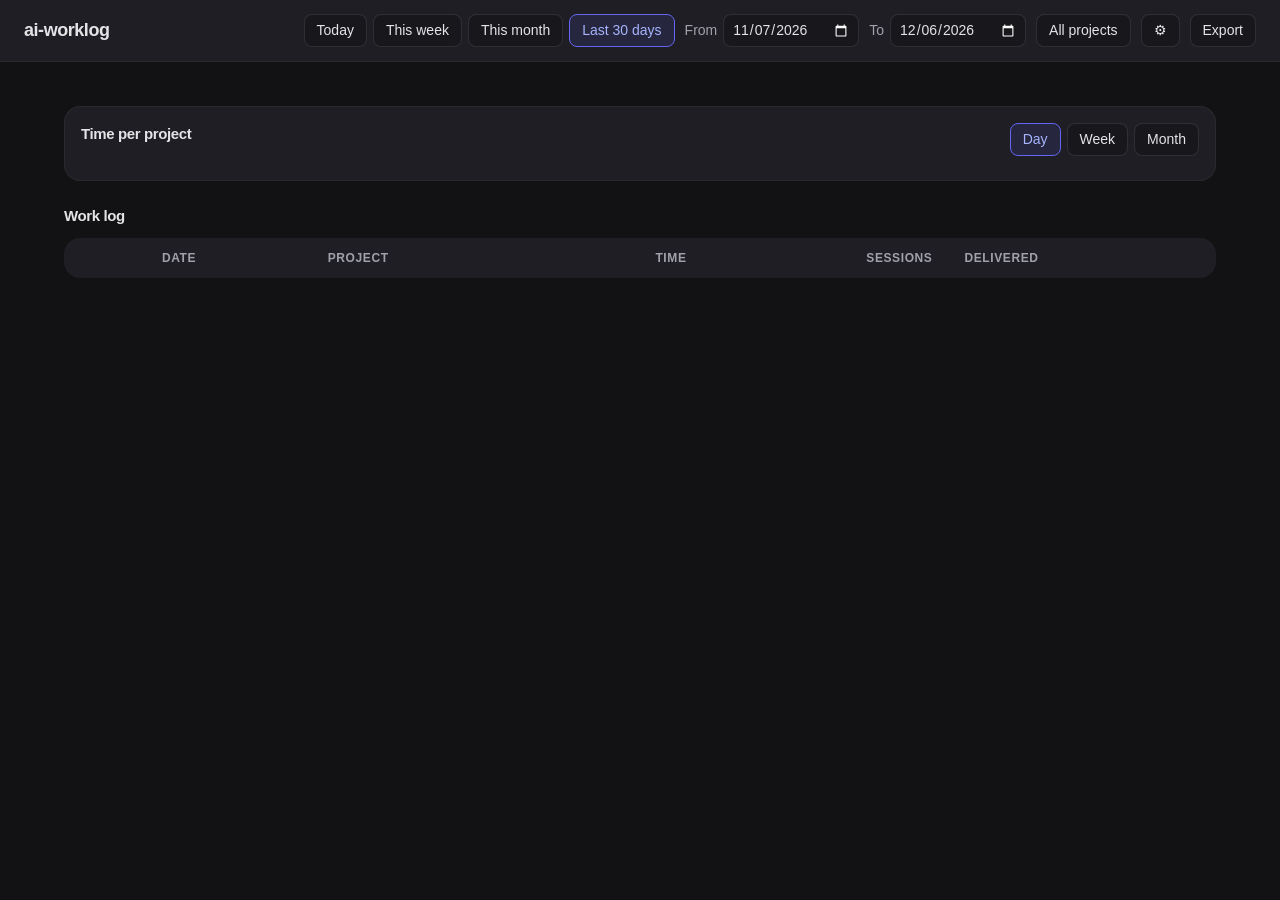
==== public/index.html @ 5fed2cee "ai-worklog v1 — automatic time & deliverables dashboard from Claude Code and opencode session data C" ====
<!DOCTYPE html>
<html lang="en">
<head>
<meta charset="utf-8">
<meta name="viewport" content="width=device-width, initial-scale=1">
<title>ai-worklog</title>
<meta name="color-scheme" content="dark">
<link rel="icon" href="data:,">
<link rel="stylesheet" href="style.css">
</head>
<body>
<header>
  <h1>ai-worklog</h1>
  <div class="filters">
    <div class="presets">
      <button data-preset="today">Today</button>
      <button data-preset="week">This week</button>
      <button data-preset="month">This month</button>
      <button data-preset="30d" class="active">Last 30 days</button>
    </div>
    <label>From <input type="date" id="from"></label>
    <label>To <input type="date" id="to"></label>
    <details class="project-filter" id="project-filter">
      <summary>All projects</summary>
      <div class="project-options" id="project-options"></div>
    </details>
    <button id="settings-btn" title="Project mappings">&#9881;</button>
    <button id="export-btn" title="Export to timester">Export</button>
  </div>
</header>

<main>
  <section class="cards" id="cards"></section>

  <section class="chart-section">
    <div class="chart-head">
      <h2>Time per project</h2>
      <div class="bucket-switch" id="bucket-switch">
        <button data-bucket="day" class="active">Day</button>
        <button data-bucket="week">Week</button>
        <button data-bucket="month">Month</button>
      </div>
    </div>
    <div id="chart"></div>
    <div id="chart-legend" class="legend"></div>
  </section>

  <section>
    <h2>Work log</h2>
    <table id="days-table">
      <thead>
        <tr><th></th><th>Date</th><th>Project</th><th>Time</th><th>Sessions</th><th>Delivered</th></tr>
      </thead>
      <tbody></tbody>
    </table>
    <p id="empty" class="empty" hidden>No activity in this range.</p>
  </section>
</main>

<dialog id="settings-dialog">
  <h2>Project mappings</h2>
  <p class="hint">Each directory maps to a project. Rename to merge projects; set a client for timester export; ignore throwaway dirs.</p>
  <div id="mappings"></div>
  <div class="dialog-actions"><button id="settings-close">Close</button></div>
</dialog>

<dialog id="export-dialog">
  <h2>Export to timester</h2>
  <p class="hint">One entry per project per day, current date range. Merge-import the file in timester (not the destructive import).</p>
  <label>Rounding
    <select id="export-rounding">
      <option value="0">None</option>
      <option value="15">Up to 15 min</option>
      <option value="30">Up to 30 min</option>
    </select>
  </label>
  <div class="dialog-actions">
    <button id="export-download">Download JSON</button>
    <button id="export-close">Close</button>
  </div>
</dialog>

<script src="charts.js"></script>
<script src="app.js"></script>
</body>
</html>
---- public/style.css ----
/* Dark theme only — tokens from websquadesign.md (Soft Dark schema). */
:root {
  --bg: #121214;                          /* background-base */
  --panel: #1e1e24;                       /* surface-primary */
  --panel-hover: #25252b;                 /* surface-hover */
  --raised: #2a2a32;                      /* surface-raised */
  --input-bg: rgba(0, 0, 0, 0.2);         /* surface-input */
  --text: #e4e4e7;                        /* text-primary */
  --text-secondary: #a1a1aa;              /* text-secondary */
  --muted: #71717a;                       /* text-muted */
  --line-subtle: rgba(255, 255, 255, 0.03);
  --line: rgba(255, 255, 255, 0.05);      /* border-default */
  --line-strong: rgba(255, 255, 255, 0.1);
  --chart-grid: #2c2c33;                  /* recessive hairline for SVG grid */
  --accent: #6366f1;                      /* accent-primary (Indigo) */
  --accent-hover: #4f46e5;
  --accent-text: #a5b4fc;                 /* indigo lightened for small text on dark */
  --accent-soft: rgba(99, 102, 241, 0.12);
  --danger: #ef4444;
  --warn: #f59e0b;
  --warn-soft: rgba(245, 158, 11, 0.15);
  --radius-md: 8px;
  --radius-lg: 16px;
  --radius-pill: 9999px;
  --font-mono: "SF Mono", Menlo, monospace;
}
* { box-sizing: border-box; }
body {
  margin: 0;
  font: 14px/1.5 'Helvetica Neue', Helvetica, Arial, sans-serif;
  background: var(--bg);
  color: var(--text);
}
header {
  display: flex;
  flex-wrap: wrap;
  align-items: center;
  gap: 16px;
  padding: 14px 24px;
  background: var(--panel);
  border-bottom: 1px solid var(--line);
  position: sticky;
  top: 0;
  z-index: 50;
}
h1 { font-size: 18px; margin: 0; font-weight: 600; letter-spacing: -0.025em; }
h2 { font-size: 15px; margin: 0 0 10px; font-weight: 600; letter-spacing: -0.025em; }
main { max-width: 1200px; margin: 0 auto; padding: 20px 24px 60px; }

.filters { display: flex; flex-wrap: wrap; align-items: center; gap: 10px; margin-left: auto; }
.filters label { color: var(--text-secondary); display: flex; align-items: center; gap: 6px; }
input[type="date"], select {
  font: inherit; color: var(--text); background: var(--input-bg);
  border: 1px solid var(--line-strong); border-radius: var(--radius-md); padding: 4px 8px;
}
button {
  font: inherit; cursor: pointer; color: var(--text);
  background: var(--input-bg); border: 1px solid var(--line-strong);
  border-radius: var(--radius-md); padding: 5px 12px;
  transition: border-color 150ms ease-out, background 150ms ease-out;
}
button:hover { border-color: var(--accent); background: var(--panel-hover); }
button:focus-visible, input:focus-visible, select:focus-visible, summary:focus-visible {
  outline: 2px solid var(--accent); outline-offset: 1px;
}
.presets button.active, .bucket-switch button.active {
  background: var(--accent-soft); border-color: var(--accent); color: var(--accent-text);
}
.presets, .bucket-switch { display: flex; gap: 6px; }

.project-filter { position: relative; }
.project-filter summary {
  list-style: none; cursor: pointer; border: 1px solid var(--line-strong);
  border-radius: var(--radius-md); padding: 5px 12px; background: var(--input-bg);
  transition: border-color 150ms ease-out;
}
.project-filter summary:hover { border-color: var(--accent); }
.project-options {
  position: absolute; right: 0; top: calc(100% + 6px); z-index: 40;
  background: var(--raised); border: 1px solid var(--line-strong); border-radius: var(--radius-md);
  box-shadow: 0 10px 15px -3px rgba(0, 0, 0, 0.4);
  padding: 10px; max-height: 320px; overflow-y: auto; min-width: 240px;
}
.project-options label { display: flex; gap: 8px; padding: 3px 4px; color: var(--text); }

.cards { display: grid; grid-template-columns: repeat(auto-fit, minmax(170px, 1fr)); gap: 12px; margin-bottom: 24px; }
.card {
  background: var(--panel); border: 1px solid var(--line);
  border-radius: var(--radius-lg); padding: 16px;
}
.card .value {
  font-size: 24px; font-weight: 600; margin-top: 2px;
  font-family: var(--font-mono); font-variant-numeric: tabular-nums; letter-spacing: -0.025em;
}
.card .label {
  color: var(--text-secondary); font-size: 12px; font-weight: 600;
  text-transform: uppercase; letter-spacing: .05em;
}
.card .sub { color: var(--muted); font-size: 12px; margin-top: 4px; }

.chart-section {
  background: var(--panel); border: 1px solid var(--line);
  border-radius: var(--radius-lg); padding: 16px; margin-bottom: 24px;
}
.chart-head { display: flex; justify-content: space-between; align-items: center; }
#chart { overflow-x: auto; }
#chart svg { display: block; }
.legend { display: flex; flex-wrap: wrap; gap: 12px; margin-top: 8px; color: var(--text-secondary); font-size: 12px; }
.legend .swatch { display: inline-block; width: 10px; height: 10px; border-radius: 2px; margin-right: 5px; vertical-align: -1px; }

table {
  width: 100%; border-collapse: collapse; background: var(--panel);
  border: 1px solid var(--line); border-radius: var(--radius-lg); overflow: hidden;
}
th, td { text-align: left; padding: 10px 16px; border-bottom: 1px solid var(--line); vertical-align: top; }
th {
  color: var(--text-secondary); font-size: 12px; text-transform: uppercase;
  letter-spacing: .05em; font-weight: 600; border-bottom: 1px solid var(--line-strong);
}
tbody tr:last-child > td { border-bottom: none; }
#days-table tr.day-row td:nth-child(2) { white-space: nowrap; }
#days-table th:nth-child(4), #days-table th:nth-child(5),
#days-table tr.day-row td:nth-child(4), #days-table tr.day-row td:nth-child(5) { text-align: right; }
tbody tr.day-row { cursor: pointer; transition: background 150ms ease-out; }
tbody tr.day-row:hover { background: var(--panel-hover); }
td.time {
  font-family: var(--font-mono); font-variant-numeric: tabular-nums;
  white-space: nowrap; font-weight: 600;
}
.badge {
  display: inline-block; font-size: 11px; font-weight: 500; border-radius: var(--radius-pill);
  padding: 2px 8px; background: var(--accent-soft); color: var(--accent-text); margin-left: 6px;
}
.badge.warn { background: var(--warn-soft); color: var(--warn); }
.muted { color: var(--muted); }
.empty { color: var(--muted); text-align: center; padding: 30px; }

.detail { background: var(--bg); }
.detail-inner { padding: 12px 16px; display: grid; gap: 14px; }
.detail h3 {
  margin: 0 0 6px; font-size: 12px; font-weight: 600;
  text-transform: uppercase; letter-spacing: .05em; color: var(--text-secondary);
}
.detail ul { margin: 0; padding-left: 18px; }
.detail li { margin: 2px 0; }
.detail code { font-family: var(--font-mono); font-size: 12px; }
.block-chip {
  display: inline-block; background: var(--accent-soft); color: var(--accent-text);
  border-radius: var(--radius-pill); padding: 1px 10px; margin: 2px 4px 2px 0;
  font-family: var(--font-mono); font-variant-numeric: tabular-nums; font-size: 12px;
}
.digest { white-space: pre-wrap; }

dialog {
  border: 1px solid var(--line-strong); border-radius: var(--radius-lg);
  background: var(--raised); color: var(--text);
  box-shadow: 0 10px 15px -3px rgba(0, 0, 0, 0.4);
  max-width: 720px; width: 90vw; padding: 20px;
}
dialog::backdrop { background: rgba(0, 0, 0, 0.5); }
.hint { color: var(--text-secondary); font-size: 13px; }
.dialog-actions { display: flex; justify-content: flex-end; gap: 8px; margin-top: 16px; }
.mapping-row {
  display: grid; grid-template-columns: 1fr 170px 130px 70px; gap: 8px;
  align-items: center; padding: 6px 0; border-bottom: 1px solid var(--line-subtle);
}
.mapping-row .dir { font-size: 12px; color: var(--text-secondary); font-family: var(--font-mono); word-break: break-all; }
.mapping-row input[type="text"] {
  width: 100%; font: inherit; color: var(--text); background: var(--input-bg);
  border: 1px solid var(--line-strong); border-radius: var(--radius-md); padding: 4px 8px;
}
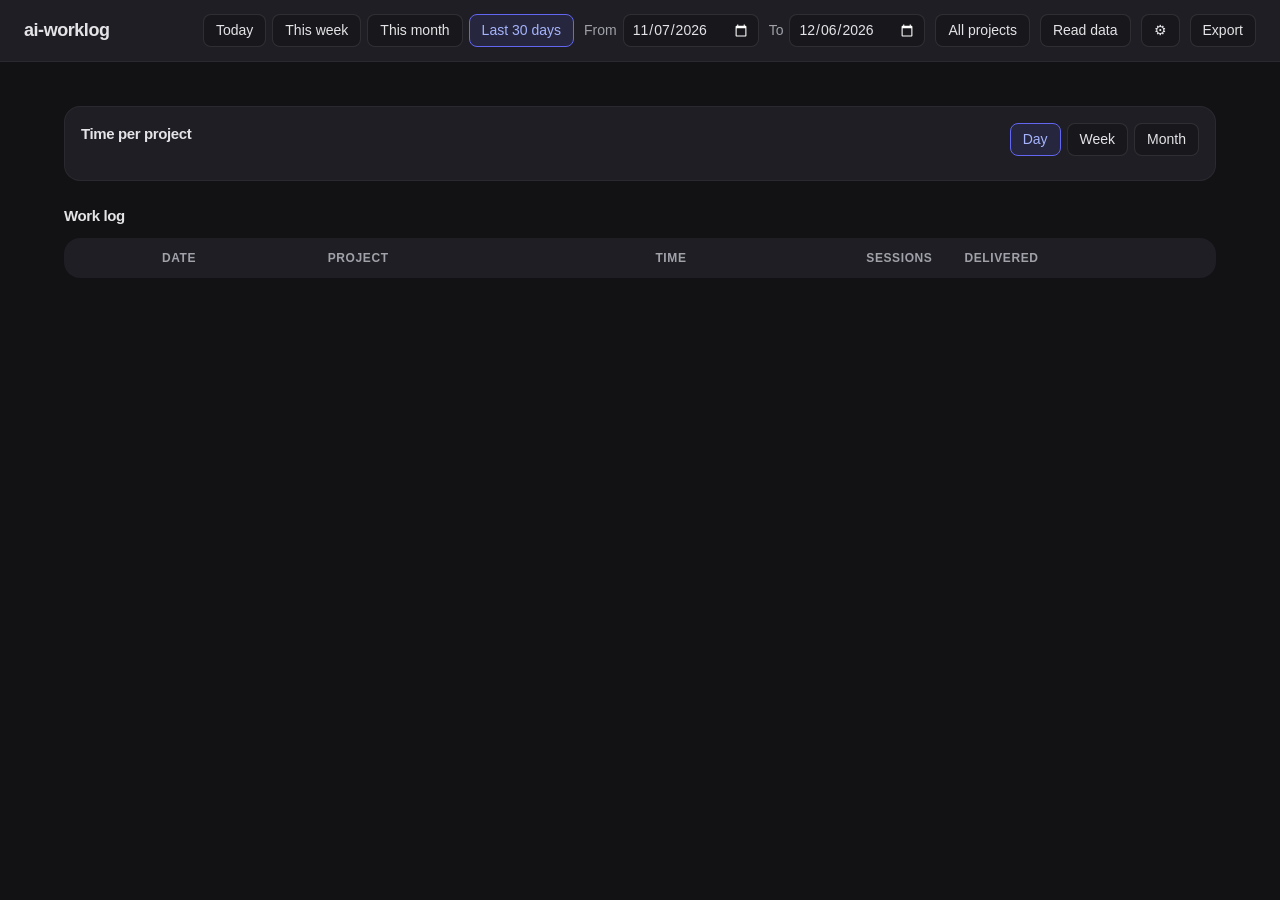
==== commit 9ea29f19: "feat(web): re-ingest from the browser — Read data button, stale-on-load refresh Herd only serves, so" ====
--- a/public/index.html
+++ b/public/index.html
@@ -24,6 +24,7 @@
       <summary>All projects</summary>
       <div class="project-options" id="project-options"></div>
     </details>
+    <button id="refresh-btn" title="Re-read the latest Claude Code / opencode session data">Read data</button>
     <button id="settings-btn" title="Project mappings">&#9881;</button>
     <button id="export-btn" title="Export to timester">Export</button>
   </div>
--- a/public/style.css
+++ b/public/style.css
@@ -60,6 +60,8 @@
   transition: border-color 150ms ease-out, background 150ms ease-out;
 }
 button:hover { border-color: var(--accent); background: var(--panel-hover); }
+button:disabled { cursor: default; opacity: 0.6; }
+#refresh-btn.loading { color: var(--accent-text); border-color: var(--accent); background: var(--accent-soft); }
 button:focus-visible, input:focus-visible, select:focus-visible, summary:focus-visible {
   outline: 2px solid var(--accent); outline-offset: 1px;
 }
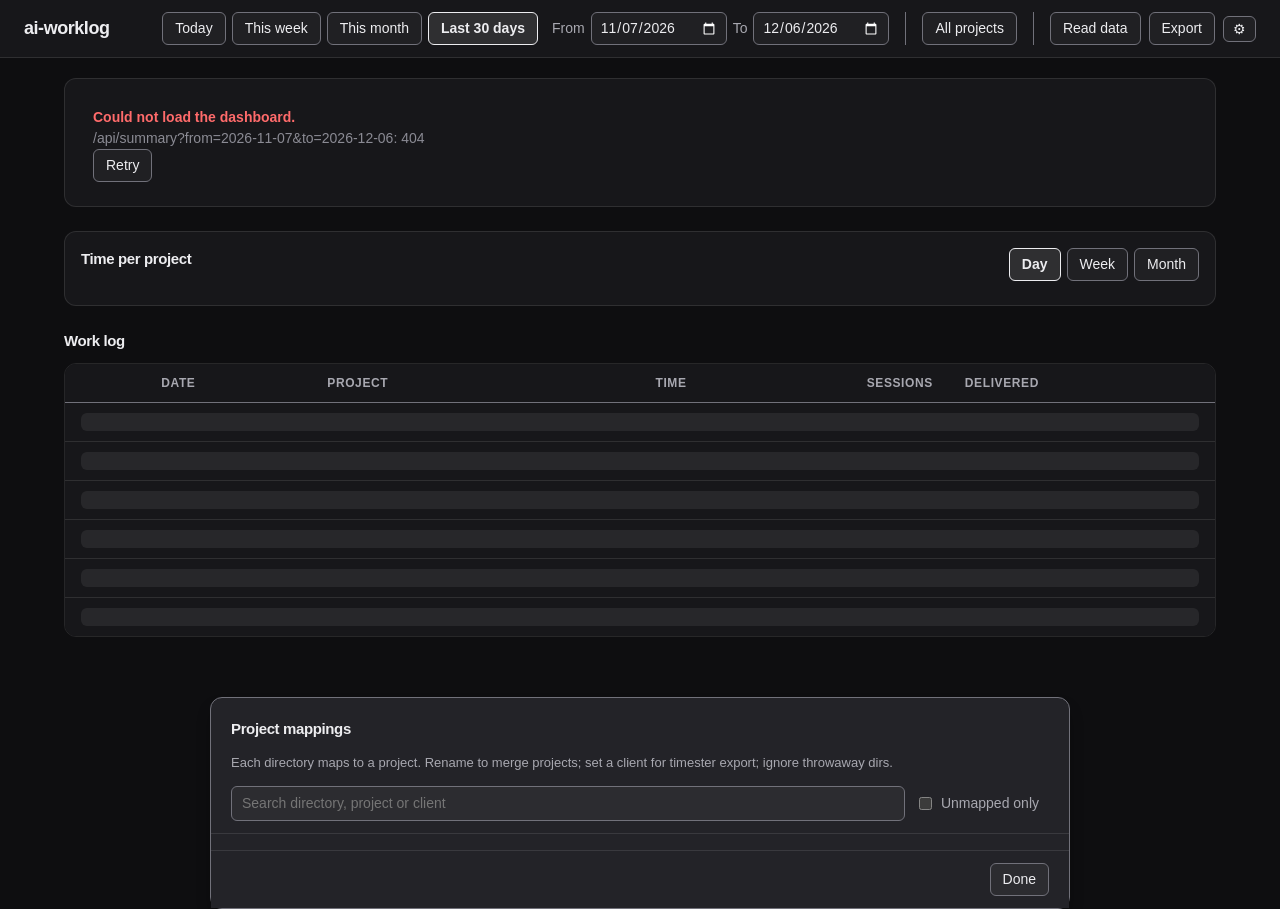
==== commit e14c1c4c: "feat(ui): monochrome redesign with full keyboard and SR access A UX and accessibility review found t" ====
--- a/public/index.html
+++ b/public/index.html
@@ -9,37 +9,53 @@
 <link rel="stylesheet" href="style.css">
 </head>
 <body>
+<a class="skip-link" href="#main">Skip to content</a>
+
 <header>
   <h1>ai-worklog</h1>
-  <div class="filters">
-    <div class="presets">
-      <button data-preset="today">Today</button>
-      <button data-preset="week">This week</button>
-      <button data-preset="month">This month</button>
-      <button data-preset="30d" class="active">Last 30 days</button>
+
+  <div class="hdr-groups">
+    <div class="hdr-group hdr-range" role="group" aria-label="Date range">
+      <div class="presets">
+        <button type="button" data-preset="today" aria-pressed="false">Today</button>
+        <button type="button" data-preset="week" aria-pressed="false">This week</button>
+        <button type="button" data-preset="month" aria-pressed="false">This month</button>
+        <button type="button" data-preset="30d" class="active" aria-pressed="true">Last 30 days</button>
+      </div>
+      <div class="date-inputs">
+        <label for="from">From</label><input type="date" id="from">
+        <label for="to">To</label><input type="date" id="to">
+      </div>
     </div>
-    <label>From <input type="date" id="from"></label>
-    <label>To <input type="date" id="to"></label>
-    <details class="project-filter" id="project-filter">
-      <summary>All projects</summary>
-      <div class="project-options" id="project-options"></div>
-    </details>
-    <button id="refresh-btn" title="Re-read the latest Claude Code / opencode session data">Read data</button>
-    <button id="settings-btn" title="Project mappings">&#9881;</button>
-    <button id="export-btn" title="Export to timester">Export</button>
+
+    <div class="hdr-group hdr-scope" role="group" aria-label="Project filter">
+      <details class="project-filter" id="project-filter">
+        <summary aria-expanded="false">All projects</summary>
+        <div class="project-options" id="project-options"></div>
+      </details>
+    </div>
+
+    <div class="hdr-group hdr-actions" role="group" aria-label="Actions">
+      <button type="button" id="refresh-btn" title="Re-read the latest Claude Code / opencode session data">Read data</button>
+      <button type="button" id="export-btn" title="Export to timester">Export</button>
+      <button type="button" id="settings-btn" class="icon-btn" aria-label="Project mappings" title="Project mappings"><span aria-hidden="true">&#9881;</span></button>
+    </div>
   </div>
 </header>
 
-<main>
-  <section class="cards" id="cards"></section>
+<!-- Async progress is announced here: ingest, background digests, mapping saves. -->
+<p id="sr-status" class="visually-hidden" role="status" aria-live="polite" aria-atomic="true"></p>
+
+<main id="main">
+  <section class="hero" id="hero"></section>
 
   <section class="chart-section">
     <div class="chart-head">
       <h2>Time per project</h2>
-      <div class="bucket-switch" id="bucket-switch">
-        <button data-bucket="day" class="active">Day</button>
-        <button data-bucket="week">Week</button>
-        <button data-bucket="month">Month</button>
+      <div class="bucket-switch" id="bucket-switch" role="group" aria-label="Chart bucket size">
+        <button type="button" data-bucket="day" class="active" aria-pressed="true">Day</button>
+        <button type="button" data-bucket="week" aria-pressed="false">Week</button>
+        <button type="button" data-bucket="month" aria-pressed="false">Month</button>
       </div>
     </div>
     <div id="chart"></div>
@@ -48,36 +64,55 @@
 
   <section>
     <h2>Work log</h2>
-    <table id="days-table">
-      <thead>
-        <tr><th></th><th>Date</th><th>Project</th><th>Time</th><th>Sessions</th><th>Delivered</th></tr>
-      </thead>
-      <tbody></tbody>
-    </table>
+    <p id="cross-filter" class="cross-filter"></p>
+    <div class="table-scroll">
+      <table id="days-table">
+        <caption class="visually-hidden">Time and deliverables per project per day</caption>
+        <thead>
+          <tr>
+            <th scope="col"><span class="visually-hidden">Show detail</span></th>
+            <th scope="col">Date</th>
+            <th scope="col">Project</th>
+            <th scope="col">Time</th>
+            <th scope="col">Sessions</th>
+            <th scope="col">Delivered</th>
+          </tr>
+        </thead>
+        <tbody></tbody>
+      </table>
+    </div>
+    <p id="show-more-host" class="show-more-host"></p>
     <p id="empty" class="empty" hidden>No activity in this range.</p>
   </section>
 </main>
 
-<dialog id="settings-dialog">
-  <h2>Project mappings</h2>
-  <p class="hint">Each directory maps to a project. Rename to merge projects; set a client for timester export; ignore throwaway dirs.</p>
-  <div id="mappings"></div>
-  <div class="dialog-actions"><button id="settings-close">Close</button></div>
+<dialog id="settings-dialog" aria-labelledby="settings-title">
+  <div class="dialog-head">
+    <h2 id="settings-title">Project mappings</h2>
+    <p class="hint">Each directory maps to a project. Rename to merge projects; set a client for timester export; ignore throwaway dirs.</p>
+    <div class="mapping-controls">
+      <label for="mapping-search" class="visually-hidden">Search directory, project or client</label>
+      <input type="search" id="mapping-search" name="mapping-search" placeholder="Search directory, project or client">
+      <label class="inline-check"><input type="checkbox" id="unmapped-only" name="unmapped-only"> Unmapped only</label>
+      <span id="mapping-count" class="muted" role="status" aria-live="polite"></span>
+    </div>
+  </div>
+  <div class="dialog-body" id="mappings"></div>
+  <div class="dialog-actions"><button type="button" id="settings-close">Done</button></div>
 </dialog>
 
-<dialog id="export-dialog">
-  <h2>Export to timester</h2>
+<dialog id="export-dialog" aria-labelledby="export-title">
+  <h2 id="export-title">Export to timester</h2>
   <p class="hint">One entry per project per day, current date range. Merge-import the file in timester (not the destructive import).</p>
-  <label>Rounding
-    <select id="export-rounding">
-      <option value="0">None</option>
-      <option value="15">Up to 15 min</option>
-      <option value="30">Up to 30 min</option>
-    </select>
-  </label>
+  <label for="export-rounding">Rounding</label>
+  <select id="export-rounding">
+    <option value="0">None</option>
+    <option value="15">Up to 15 min</option>
+    <option value="30">Up to 30 min</option>
+  </select>
   <div class="dialog-actions">
-    <button id="export-download">Download JSON</button>
-    <button id="export-close">Close</button>
+    <button type="button" id="export-download">Download JSON</button>
+    <button type="button" id="export-close">Close</button>
   </div>
 </dialog>
 
--- a/public/style.css
+++ b/public/style.css
@@ -1,27 +1,33 @@
-/* Dark theme only — tokens from websquadesign.md (Soft Dark schema). */
+/* Dark theme only. Monochrome UI — colour is reserved for the chart.
+   Ratios in comments are contrast against --bg / --panel / --raised,
+   measured 2026-08-22. Rationale: _plans/01-ui-foundation.md. */
 :root {
-  --bg: #121214;                          /* background-base */
-  --panel: #1e1e24;                       /* surface-primary */
-  --panel-hover: #25252b;                 /* surface-hover */
-  --raised: #2a2a32;                      /* surface-raised */
-  --input-bg: rgba(0, 0, 0, 0.2);         /* surface-input */
-  --text: #e4e4e7;                        /* text-primary */
-  --text-secondary: #a1a1aa;              /* text-secondary */
-  --muted: #71717a;                       /* text-muted */
-  --line-subtle: rgba(255, 255, 255, 0.03);
-  --line: rgba(255, 255, 255, 0.05);      /* border-default */
-  --line-strong: rgba(255, 255, 255, 0.1);
-  --chart-grid: #2c2c33;                  /* recessive hairline for SVG grid */
-  --accent: #6366f1;                      /* accent-primary (Indigo) */
-  --accent-hover: #4f46e5;
-  --accent-text: #a5b4fc;                 /* indigo lightened for small text on dark */
-  --accent-soft: rgba(99, 102, 241, 0.12);
-  --danger: #ef4444;
-  --warn: #f59e0b;
-  --warn-soft: rgba(245, 158, 11, 0.15);
-  --radius-md: 8px;
-  --radius-lg: 16px;
-  --radius-pill: 9999px;
+  --bg: #0e0e10;
+  --panel: #17171a;
+  --panel-hover: #1e1e22;
+  --raised: #232328;
+  --input-bg: rgba(255, 255, 255, 0.04);
+  --chip-bg: rgba(255, 255, 255, 0.07);
+
+  --text: #ededf0;                       /* 16.5 / 15.3 / 13.4 */
+  --text-secondary: #a8a8b0;             /*  8.2 /  7.6 /  6.6 */
+  --text-muted: #8b8b94;                 /*  5.7 /  5.3 /  4.6 */
+
+  --line: rgba(255, 255, 255, 0.10);     /* decorative hairline — never a control boundary */
+  --line-control: #71717a;               /*  4.0 /  3.7 /  3.2 — every interactive border */
+
+  --selected-bg: rgba(255, 255, 255, 0.10);
+  --selected-line: #ededf0;
+  --focus: #ededf0;
+
+  --danger: #ff6b6b;                     /*  7.0 /  6.5 /  5.6 */
+  --warn: #f0a742;                       /*  9.5 /  8.8 /  7.7 */
+  --warn-bg: rgba(240, 167, 66, 0.14);
+
+  --chart-grid: #2a2a30;                 /* recessive hairline for the SVG grid */
+
+  --radius: 6px;
+  --radius-lg: 12px;
   --font-mono: "SF Mono", Menlo, monospace;
 }
 * { box-sizing: border-box; }
@@ -31,74 +37,112 @@
   background: var(--bg);
   color: var(--text);
 }
+/* Utility: available to screen readers, removed from the visual layout. */
+.visually-hidden {
+  position: absolute; width: 1px; height: 1px; margin: -1px;
+  padding: 0; border: 0; overflow: hidden; white-space: nowrap;
+  clip: rect(0 0 0 0); clip-path: inset(50%);
+}
+.skip-link {
+  position: absolute; left: 8px; top: -60px; z-index: 100;
+  background: var(--raised); color: var(--text); text-decoration: none;
+  border: 1px solid var(--line-control); border-radius: var(--radius); padding: 8px 14px;
+  transition: top 120ms ease-out;
+}
+.skip-link:focus { top: 8px; }
+
 header {
   display: flex;
   flex-wrap: wrap;
   align-items: center;
-  gap: 16px;
-  padding: 14px 24px;
+  gap: 16px 24px;
+  padding: 12px 24px;
   background: var(--panel);
   border-bottom: 1px solid var(--line);
   position: sticky;
   top: 0;
   z-index: 50;
 }
+
+/* Three intents, three groups: choose a range, choose a scope, act.
+   Separated by rules rather than by colour so the monochrome UI still parses. */
+.hdr-groups { display: flex; flex-wrap: wrap; align-items: center; gap: 8px; margin-left: auto; }
+.hdr-group { display: flex; flex-wrap: wrap; align-items: center; gap: 8px; }
+.hdr-group + .hdr-group {
+  padding-left: 16px; margin-left: 8px; border-left: 1px solid var(--line-control);
+}
+.hdr-range { gap: 8px 14px; }
+.date-inputs { display: flex; align-items: center; gap: 6px; }
+.date-inputs label { color: var(--text-secondary); }
+.hdr-actions .icon-btn { padding: 5px 9px; line-height: 1; }
 h1 { font-size: 18px; margin: 0; font-weight: 600; letter-spacing: -0.025em; }
 h2 { font-size: 15px; margin: 0 0 10px; font-weight: 600; letter-spacing: -0.025em; }
 main { max-width: 1200px; margin: 0 auto; padding: 20px 24px 60px; }
 
-.filters { display: flex; flex-wrap: wrap; align-items: center; gap: 10px; margin-left: auto; }
-.filters label { color: var(--text-secondary); display: flex; align-items: center; gap: 6px; }
 input[type="date"], select {
   font: inherit; color: var(--text); background: var(--input-bg);
-  border: 1px solid var(--line-strong); border-radius: var(--radius-md); padding: 4px 8px;
+  border: 1px solid var(--line-control); border-radius: var(--radius); padding: 4px 8px;
 }
 button {
   font: inherit; cursor: pointer; color: var(--text);
-  background: var(--input-bg); border: 1px solid var(--line-strong);
-  border-radius: var(--radius-md); padding: 5px 12px;
+  background: var(--input-bg); border: 1px solid var(--line-control);
+  border-radius: var(--radius); padding: 5px 12px;
   transition: border-color 150ms ease-out, background 150ms ease-out;
 }
-button:hover { border-color: var(--accent); background: var(--panel-hover); }
+button:hover { border-color: var(--text-secondary); background: var(--panel-hover); }
 button:disabled { cursor: default; opacity: 0.6; }
-#refresh-btn.loading { color: var(--accent-text); border-color: var(--accent); background: var(--accent-soft); }
+#refresh-btn.loading { color: var(--text); border-color: var(--selected-line); background: var(--selected-bg); }
 button:focus-visible, input:focus-visible, select:focus-visible, summary:focus-visible {
-  outline: 2px solid var(--accent); outline-offset: 1px;
-}
+  outline: 2px solid var(--focus); outline-offset: 2px;
+}
+/* Selected state is monochrome: weight and border carry it, not hue (WCAG 1.4.1). */
 .presets button.active, .bucket-switch button.active {
-  background: var(--accent-soft); border-color: var(--accent); color: var(--accent-text);
+  background: var(--selected-bg); border-color: var(--selected-line);
+  color: var(--text); font-weight: 600;
 }
 .presets, .bucket-switch { display: flex; gap: 6px; }
 
 .project-filter { position: relative; }
 .project-filter summary {
-  list-style: none; cursor: pointer; border: 1px solid var(--line-strong);
-  border-radius: var(--radius-md); padding: 5px 12px; background: var(--input-bg);
+  list-style: none; cursor: pointer; border: 1px solid var(--line-control);
+  border-radius: var(--radius); padding: 5px 12px; background: var(--input-bg);
   transition: border-color 150ms ease-out;
 }
-.project-filter summary:hover { border-color: var(--accent); }
+.project-filter summary:hover { border-color: var(--text-secondary); }
 .project-options {
   position: absolute; right: 0; top: calc(100% + 6px); z-index: 40;
-  background: var(--raised); border: 1px solid var(--line-strong); border-radius: var(--radius-md);
+  background: var(--raised); border: 1px solid var(--line-control); border-radius: var(--radius);
   box-shadow: 0 10px 15px -3px rgba(0, 0, 0, 0.4);
   padding: 10px; max-height: 320px; overflow-y: auto; min-width: 240px;
 }
 .project-options label { display: flex; gap: 8px; padding: 3px 4px; color: var(--text); }
 
-.cards { display: grid; grid-template-columns: repeat(auto-fit, minmax(170px, 1fr)); gap: 12px; margin-bottom: 24px; }
-.card {
+/* One dominant figure. The hours are the sentence that explains it, not
+   three co-equal cards competing with it. */
+.hero {
   background: var(--panel); border: 1px solid var(--line);
-  border-radius: var(--radius-lg); padding: 16px;
-}
-.card .value {
-  font-size: 24px; font-weight: 600; margin-top: 2px;
-  font-family: var(--font-mono); font-variant-numeric: tabular-nums; letter-spacing: -0.025em;
-}
-.card .label {
+  border-radius: var(--radius-lg); padding: 28px 28px 24px; margin-bottom: 24px;
+}
+.hero p { margin: 0; }
+.hero-figure { display: flex; align-items: baseline; gap: 12px; flex-wrap: wrap; }
+.hero-value {
+  font-size: clamp(44px, 7vw, 68px); font-weight: 600; line-height: 1;
+  font-family: var(--font-mono); font-variant-numeric: tabular-nums; letter-spacing: -0.04em;
+}
+.hero-label {
   color: var(--text-secondary); font-size: 12px; font-weight: 600;
-  text-transform: uppercase; letter-spacing: .05em;
-}
-.card .sub { color: var(--muted); font-size: 12px; margin-top: 4px; }
+  text-transform: uppercase; letter-spacing: .1em;
+}
+.hero-sentence {
+  margin-top: 14px; font-size: 16px; line-height: 1.6; color: var(--text-secondary);
+  max-width: 62ch;
+}
+.hero-sentence strong {
+  color: var(--text); font-weight: 600;
+  font-family: var(--font-mono); font-variant-numeric: tabular-nums;
+}
+.hero-range { color: var(--text-muted); }
+.hero-top { margin-top: 10px; color: var(--text-muted); font-size: 13px; }
 
 .chart-section {
   background: var(--panel); border: 1px solid var(--line);
@@ -110,14 +154,17 @@
 .legend { display: flex; flex-wrap: wrap; gap: 12px; margin-top: 8px; color: var(--text-secondary); font-size: 12px; }
 .legend .swatch { display: inline-block; width: 10px; height: 10px; border-radius: 2px; margin-right: 5px; vertical-align: -1px; }
 
+.table-scroll {
+  overflow-x: auto;
+  border: 1px solid var(--line); border-radius: var(--radius-lg);
+}
 table {
-  width: 100%; border-collapse: collapse; background: var(--panel);
-  border: 1px solid var(--line); border-radius: var(--radius-lg); overflow: hidden;
+  width: 100%; min-width: 720px; border-collapse: collapse; background: var(--panel);
 }
 th, td { text-align: left; padding: 10px 16px; border-bottom: 1px solid var(--line); vertical-align: top; }
 th {
   color: var(--text-secondary); font-size: 12px; text-transform: uppercase;
-  letter-spacing: .05em; font-weight: 600; border-bottom: 1px solid var(--line-strong);
+  letter-spacing: .05em; font-weight: 600; border-bottom: 1px solid var(--line-control);
 }
 tbody tr:last-child > td { border-bottom: none; }
 #days-table tr.day-row td:nth-child(2) { white-space: nowrap; }
@@ -125,17 +172,27 @@
 #days-table tr.day-row td:nth-child(4), #days-table tr.day-row td:nth-child(5) { text-align: right; }
 tbody tr.day-row { cursor: pointer; transition: background 150ms ease-out; }
 tbody tr.day-row:hover { background: var(--panel-hover); }
+/* The disclosure is a real button so it is focusable and announces its state;
+   it is styled to read as the bare chevron it replaced. */
+.disclosure-cell { padding-right: 0; }
+.disclosure {
+  background: none; border: 0; padding: 2px 6px; margin: -2px 0;
+  color: var(--text-muted); border-radius: var(--radius); line-height: 1;
+}
+.disclosure:hover { background: none; border: 0; color: var(--text); }
+tr.day-row:hover .disclosure { color: var(--text); }
+.disclosure[aria-expanded="true"] { color: var(--text); }
 td.time {
   font-family: var(--font-mono); font-variant-numeric: tabular-nums;
   white-space: nowrap; font-weight: 600;
 }
 .badge {
-  display: inline-block; font-size: 11px; font-weight: 500; border-radius: var(--radius-pill);
-  padding: 2px 8px; background: var(--accent-soft); color: var(--accent-text); margin-left: 6px;
-}
-.badge.warn { background: var(--warn-soft); color: var(--warn); }
-.muted { color: var(--muted); }
-.empty { color: var(--muted); text-align: center; padding: 30px; }
+  display: inline-block; font-size: 11px; font-weight: 500; border-radius: var(--radius);
+  padding: 2px 8px; background: var(--chip-bg); color: var(--text-secondary); margin-left: 6px;
+}
+.badge.warn { background: var(--warn-bg); color: var(--warn); }
+.muted { color: var(--text-muted); }
+.empty { color: var(--text-muted); text-align: center; padding: 30px; }
 
 .detail { background: var(--bg); }
 .detail-inner { padding: 12px 16px; display: grid; gap: 14px; }
@@ -147,27 +204,188 @@
 .detail li { margin: 2px 0; }
 .detail code { font-family: var(--font-mono); font-size: 12px; }
 .block-chip {
-  display: inline-block; background: var(--accent-soft); color: var(--accent-text);
-  border-radius: var(--radius-pill); padding: 1px 10px; margin: 2px 4px 2px 0;
+  display: inline-block; background: var(--chip-bg); color: var(--text);
+  border-radius: var(--radius); padding: 1px 10px; margin: 2px 4px 2px 0;
   font-family: var(--font-mono); font-variant-numeric: tabular-nums; font-size: 12px;
 }
 .digest { white-space: pre-wrap; }
 
 dialog {
-  border: 1px solid var(--line-strong); border-radius: var(--radius-lg);
+  border: 1px solid var(--line-control); border-radius: var(--radius-lg);
   background: var(--raised); color: var(--text);
   box-shadow: 0 10px 15px -3px rgba(0, 0, 0, 0.4);
-  max-width: 720px; width: 90vw; padding: 20px;
-}
+  max-width: 860px; width: 90vw; padding: 0;
+  max-height: 85vh;
+}
+/* The dialog is a column: only the middle scrolls, so Done is always reachable
+   no matter how many mappings there are. It used to sit ~6,100px below the fold. */
+#settings-dialog { display: flex; flex-direction: column; }
+#settings-dialog[open] { display: flex; }
+.dialog-head { padding: 20px 20px 12px; border-bottom: 1px solid var(--line); flex: 0 0 auto; }
+.dialog-body { overflow-y: auto; padding: 8px 20px; flex: 1 1 auto; min-height: 0; }
+#settings-dialog .dialog-actions {
+  flex: 0 0 auto; padding: 12px 20px; border-top: 1px solid var(--line);
+  background: var(--raised); margin-top: 0;
+}
+#export-dialog { padding: 20px; }
+.mapping-controls { display: flex; flex-wrap: wrap; align-items: center; gap: 10px; margin-top: 12px; }
+.mapping-controls input[type="search"] {
+  flex: 1 1 260px; min-width: 0; font: inherit; color: var(--text);
+  background: var(--input-bg); border: 1px solid var(--line-control);
+  border-radius: var(--radius); padding: 6px 10px;
+}
+.inline-check { display: inline-flex; align-items: center; gap: 6px; color: var(--text-secondary); white-space: nowrap; }
+#mapping-count { font-size: 12px; }
 dialog::backdrop { background: rgba(0, 0, 0, 0.5); }
 .hint { color: var(--text-secondary); font-size: 13px; }
 .dialog-actions { display: flex; justify-content: flex-end; gap: 8px; margin-top: 16px; }
 .mapping-row {
-  display: grid; grid-template-columns: 1fr 170px 130px 70px; gap: 8px;
-  align-items: center; padding: 6px 0; border-bottom: 1px solid var(--line-subtle);
-}
-.mapping-row .dir { font-size: 12px; color: var(--text-secondary); font-family: var(--font-mono); word-break: break-all; }
+  display: grid; grid-template-columns: 1fr 170px 130px 56px 120px; gap: 8px;
+  align-items: center; padding: 6px 0; border-bottom: 1px solid var(--line);
+}
+.mapping-row.save-failed { outline: 2px solid var(--danger); outline-offset: 2px; border-radius: var(--radius); }
+/* Truncate from the left: the tail of a path identifies it, the /Users/... head
+   does not. break-all used to split paths mid-token. */
+.mapping-row .dir {
+  font-size: 12px; color: var(--text-secondary); font-family: var(--font-mono);
+  direction: rtl; text-align: left; overflow: hidden; text-overflow: ellipsis;
+  white-space: nowrap; unicode-bidi: plaintext;
+}
+.mapping-row .dir:hover, .mapping-row .dir:focus-within { overflow: visible; white-space: normal; word-break: break-word; }
+.save-state { font-size: 12px; min-height: 1em; }
+.save-state.saving { color: var(--text-muted); }
+.save-state.saved { color: var(--text-secondary); }
+.save-state.failed { color: var(--danger); }
 .mapping-row input[type="text"] {
   width: 100%; font: inherit; color: var(--text); background: var(--input-bg);
-  border: 1px solid var(--line-strong); border-radius: var(--radius-md); padding: 4px 8px;
-}
+  border: 1px solid var(--line-control); border-radius: var(--radius); padding: 4px 8px;
+}
+
+.mapping-head { font-weight: 600; color: var(--text-secondary); }
+
+/* ---------- states ---------- */
+/* Skeletons show the page's shape during first paint instead of empty panels. */
+.sk { background: var(--chip-bg); border-radius: var(--radius); }
+@media (prefers-reduced-motion: no-preference) {
+  .sk { animation: sk-pulse 1.4s ease-in-out infinite; }
+}
+@keyframes sk-pulse { 0%, 100% { opacity: 1; } 50% { opacity: .45; } }
+.sk-figure { height: 56px; width: 220px; margin-bottom: 18px; }
+.sk-line { height: 14px; width: min(460px, 80%); margin-bottom: 8px; }
+.sk-line.short { width: min(300px, 55%); }
+.sk-chart { height: 260px; }
+.sk-row { height: 18px; }
+
+/* Content stays readable while a re-read runs; it must not look broken or block input. */
+body.is-refreshing #hero,
+body.is-refreshing .chart-section,
+body.is-refreshing .table-scroll { opacity: .55; transition: opacity 150ms ease-out; }
+
+.state-error { color: var(--text); }
+.state-error strong { color: var(--danger); }
+.empty-actions { display: inline-flex; gap: 8px; margin-left: 12px; }
+
+/* ---------- reflow ---------- */
+@media (max-width: 900px) {
+  /* A three-row filter bar pinned to the top of a phone costs more viewport than it
+     earns, so below this width the header scrolls away instead of sticking. */
+  header { position: static; padding: 10px 16px; gap: 8px; }
+  h1 { font-size: 16px; }
+  main { padding: 16px 16px 48px; }
+  .hdr-groups { width: 100%; margin-left: 0; }
+  /* Vertical rules read as noise once the groups wrap onto separate lines. */
+  .hdr-group + .hdr-group { padding-left: 0; margin-left: 0; border-left: 0; }
+  .hero { padding: 20px; }
+}
+
+@media (max-width: 640px) {
+  header { gap: 6px; padding: 8px 14px; }
+  /* Presets stay on one line and scroll rather than wrapping into three rows. */
+  .presets { flex-wrap: nowrap; overflow-x: auto; scrollbar-width: none; max-width: 100%; }
+  .presets::-webkit-scrollbar { display: none; }
+  .presets button { white-space: nowrap; }
+  .hdr-range { flex-direction: column; align-items: stretch; gap: 6px; width: 100%; }
+  .hdr-scope, .hdr-actions { flex: 1 1 auto; }
+  .date-inputs { flex-wrap: wrap; }
+  .date-inputs input[type="date"] { flex: 1 1 130px; min-width: 0; }
+  button, input[type="date"], select, .project-filter summary { padding: 7px 12px; }
+  /* A 6-column table cannot reflow; below this width each day becomes a card. */
+  .table-scroll { overflow-x: visible; border: 0; }
+  #days-table { min-width: 0; }
+  #days-table thead { position: absolute; width: 1px; height: 1px; overflow: hidden; clip: rect(0 0 0 0); }
+  #days-table tr.day-row {
+    display: grid; grid-template-columns: auto 1fr; gap: 2px 10px;
+    padding: 12px 14px; margin-bottom: 8px;
+    background: var(--panel); border: 1px solid var(--line); border-radius: var(--radius-lg);
+  }
+  #days-table tr.day-row > td { border: 0; padding: 0; }
+  #days-table tr.day-row > td:first-child { grid-row: 1 / span 5; align-self: start; }
+  #days-table tr.day-row > td[data-label]::before {
+    content: attr(data-label) ": ";
+    color: var(--text-muted); font-size: 11px;
+    text-transform: uppercase; letter-spacing: .05em;
+  }
+  #days-table tr.day-row td[data-label="Date"]::before { content: none; }
+  #days-table tr.day-row td[data-label="Date"] { font-weight: 600; }
+  #days-table th:nth-child(4), #days-table th:nth-child(5),
+  #days-table tr.day-row td:nth-child(4), #days-table tr.day-row td:nth-child(5) { text-align: left; }
+  #days-table tr.detail > td:first-child { display: none; }
+  #days-table tr.detail > td { display: block; }
+  .mapping-row { grid-template-columns: 1fr; gap: 4px; padding: 10px 0; }
+  .hero-sentence { font-size: 15px; }
+  dialog { padding: 14px; }
+}
+
+/* ---------- chart interaction ---------- */
+.seg { cursor: default; }
+.seg:focus-visible { outline: 2px solid var(--focus); outline-offset: 2px; }
+#chart svg .seg[role="button"][aria-label*="folded"] { cursor: pointer; }
+
+.legend { align-items: center; }
+.legend-item {
+  display: inline-flex; align-items: center; gap: 6px;
+  background: none; border: 1px solid transparent; padding: 3px 8px;
+  color: var(--text-secondary); font-size: 12px; border-radius: var(--radius);
+}
+.legend-item:hover { background: var(--panel-hover); border-color: transparent; color: var(--text); }
+/* Hidden series are conveyed by strike-through and dimming, not by colour alone. */
+.legend-item.is-off { color: var(--text-muted); }
+.legend-item.is-off .legend-name { text-decoration: line-through; }
+.legend-item.is-off .swatch { opacity: .3; }
+.legend-open {
+  font-size: 12px; padding: 3px 10px; color: var(--text-secondary);
+  background: none; border: 1px dashed var(--line-control);
+}
+.legend-open:hover { color: var(--text); border-style: solid; }
+.drill-bar { display: flex; align-items: center; gap: 10px; margin: 0 0 10px; font-size: 13px; }
+.drill-bar button { padding: 3px 10px; font-size: 12px; }
+
+.gen-digest { font-size: 12px; padding: 3px 10px; }
+.from-commits { color: var(--text); }
+
+/* ---------- work log grouping ---------- */
+.day-head > th, .day-head > td {
+  background: var(--bg); border-bottom: 1px solid var(--line-control);
+  padding-top: 14px; padding-bottom: 8px;
+  font-size: 12px; text-transform: uppercase; letter-spacing: .05em;
+  color: var(--text-secondary); font-weight: 600; text-align: left;
+}
+.day-head > td.time { text-align: right; color: var(--text); }
+.day-head > td:nth-child(5) { text-align: right; }
+.day-head > td:last-child { text-transform: none; letter-spacing: 0; }
+.show-more-host { margin: 14px 0 0; text-align: center; }
+.show-more-host:empty { margin: 0; }
+
+@media (max-width: 640px) {
+  .day-head { display: flex; flex-wrap: wrap; gap: 8px; align-items: baseline; padding: 14px 2px 4px; }
+  .day-head > th, .day-head > td { border: 0; padding: 0; background: none; }
+  .day-head > td[aria-hidden="true"] { display: none; }
+  .day-head > td.time { color: var(--text); }
+}
+
+.cross-filter { display: flex; align-items: center; gap: 10px; margin: 0 0 10px; font-size: 13px; color: var(--text-secondary); }
+.cross-filter:empty { margin: 0; }
+.cross-filter button { padding: 3px 10px; font-size: 12px; }
+#chart svg .seg { cursor: pointer; }
+
+.mapping-more { display: block; margin: 12px auto; font-size: 12px; }
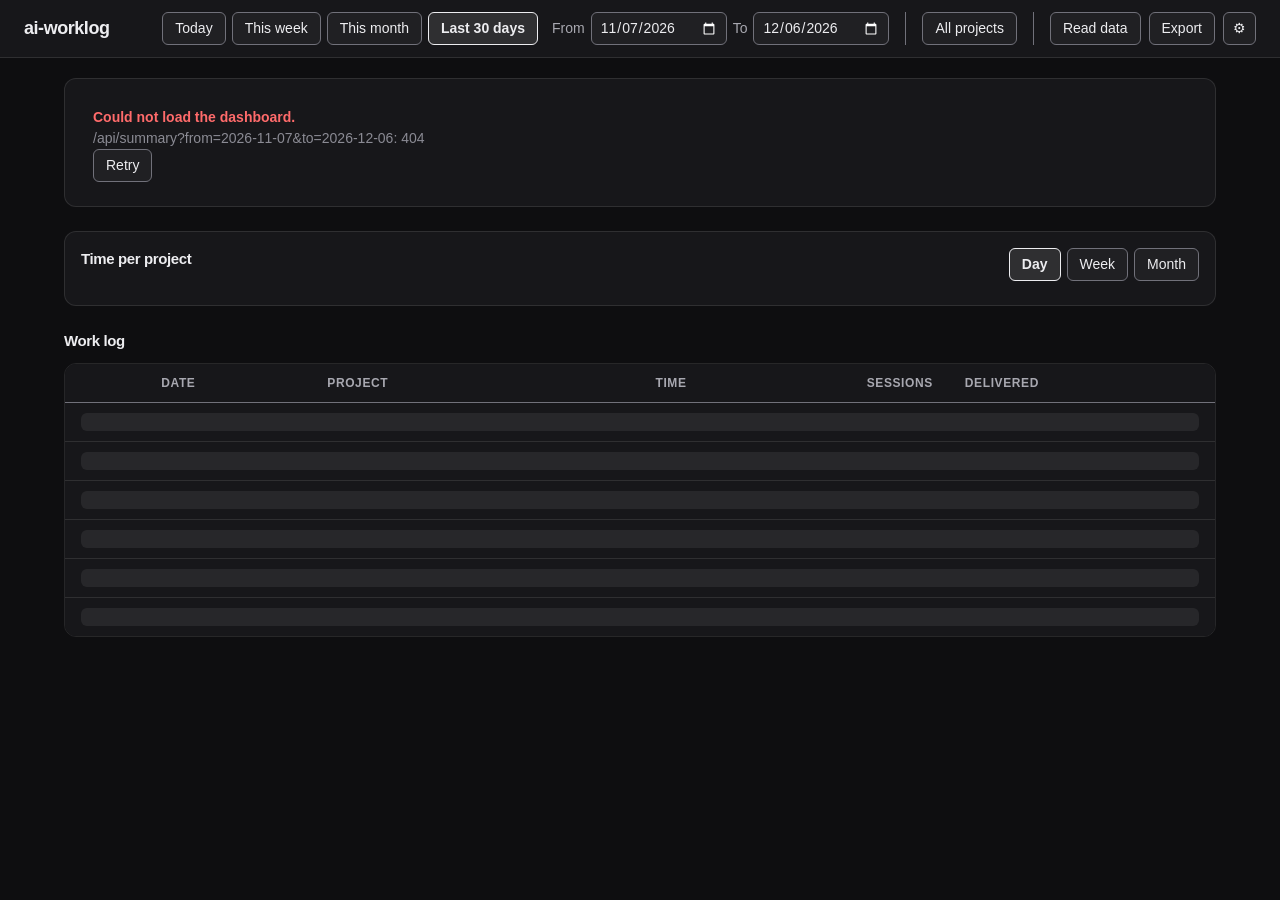
==== commit d625f3c9: "feat(ui): move project mappings to a /settings page" ====
--- a/public/index.html
+++ b/public/index.html
@@ -38,7 +38,7 @@
     <div class="hdr-group hdr-actions" role="group" aria-label="Actions">
       <button type="button" id="refresh-btn" title="Re-read the latest Claude Code / opencode session data">Read data</button>
       <button type="button" id="export-btn" title="Export to timester">Export</button>
-      <button type="button" id="settings-btn" class="icon-btn" aria-label="Project mappings" title="Project mappings"><span aria-hidden="true">&#9881;</span></button>
+      <a href="/settings" id="settings-btn" class="icon-btn" aria-label="Project mappings" title="Project mappings"><span aria-hidden="true">&#9881;</span></a>
     </div>
   </div>
 </header>
@@ -86,21 +86,6 @@
   </section>
 </main>
 
-<dialog id="settings-dialog" aria-labelledby="settings-title">
-  <div class="dialog-head">
-    <h2 id="settings-title">Project mappings</h2>
-    <p class="hint">Each directory maps to a project. Rename to merge projects; set a client for timester export; ignore throwaway dirs.</p>
-    <div class="mapping-controls">
-      <label for="mapping-search" class="visually-hidden">Search directory, project or client</label>
-      <input type="search" id="mapping-search" name="mapping-search" placeholder="Search directory, project or client">
-      <label class="inline-check"><input type="checkbox" id="unmapped-only" name="unmapped-only"> Unmapped only</label>
-      <span id="mapping-count" class="muted" role="status" aria-live="polite"></span>
-    </div>
-  </div>
-  <div class="dialog-body" id="mappings"></div>
-  <div class="dialog-actions"><button type="button" id="settings-close">Done</button></div>
-</dialog>
-
 <dialog id="export-dialog" aria-labelledby="export-title">
   <h2 id="export-title">Export to timester</h2>
   <p class="hint">One entry per project per day, current date range. Merge-import the file in timester (not the destructive import).</p>
--- a/public/style.css
+++ b/public/style.css
@@ -74,7 +74,7 @@
 .hdr-range { gap: 8px 14px; }
 .date-inputs { display: flex; align-items: center; gap: 6px; }
 .date-inputs label { color: var(--text-secondary); }
-.hdr-actions .icon-btn { padding: 5px 9px; line-height: 1; }
+.hdr-actions .icon-btn { padding: 5px 9px; }
 h1 { font-size: 18px; margin: 0; font-weight: 600; letter-spacing: -0.025em; }
 h2 { font-size: 15px; margin: 0 0 10px; font-weight: 600; letter-spacing: -0.025em; }
 main { max-width: 1200px; margin: 0 auto; padding: 20px 24px 60px; }
@@ -217,16 +217,9 @@
   max-width: 860px; width: 90vw; padding: 0;
   max-height: 85vh;
 }
-/* The dialog is a column: only the middle scrolls, so Done is always reachable
-   no matter how many mappings there are. It used to sit ~6,100px below the fold. */
-#settings-dialog { display: flex; flex-direction: column; }
-#settings-dialog[open] { display: flex; }
-.dialog-head { padding: 20px 20px 12px; border-bottom: 1px solid var(--line); flex: 0 0 auto; }
-.dialog-body { overflow-y: auto; padding: 8px 20px; flex: 1 1 auto; min-height: 0; }
-#settings-dialog .dialog-actions {
-  flex: 0 0 auto; padding: 12px 20px; border-top: 1px solid var(--line);
-  background: var(--raised); margin-top: 0;
-}
+/* An author display override can defeat the UA's closed-state hiding (the settings
+   dialog once leaked onto the page bottom that way), so the closed state is pinned. */
+dialog:not([open]) { display: none; }
 #export-dialog { padding: 20px; }
 .mapping-controls { display: flex; flex-wrap: wrap; align-items: center; gap: 10px; margin-top: 12px; }
 .mapping-controls input[type="search"] {
@@ -239,6 +232,30 @@
 dialog::backdrop { background: rgba(0, 0, 0, 0.5); }
 .hint { color: var(--text-secondary); font-size: 13px; }
 .dialog-actions { display: flex; justify-content: flex-end; gap: 8px; margin-top: 16px; }
+
+/* The gear is a link to /settings styled as the button it replaced. */
+a.icon-btn {
+  display: inline-flex; align-items: center; justify-content: center;
+  color: var(--text); text-decoration: none;
+  background: var(--input-bg); border: 1px solid var(--line-control);
+  border-radius: var(--radius);
+  transition: border-color 150ms ease-out, background 150ms ease-out;
+}
+a.icon-btn:hover { border-color: var(--text-secondary); background: var(--panel-hover); }
+
+/* ---------- settings page ---------- */
+.brand {
+  color: var(--text); text-decoration: none;
+  font-size: 16px; font-weight: 600; letter-spacing: -0.025em;
+}
+.brand:hover { text-decoration: underline; text-underline-offset: 3px; }
+.settings-main { max-width: 1100px; margin: 0 auto; padding: 24px 24px 60px; }
+.page-head h1 { font-size: 18px; margin: 0 0 6px; }
+.page-head .hint { margin: 0; }
+.mapping-panel {
+  margin-top: 14px; background: var(--panel); border: 1px solid var(--line);
+  border-radius: var(--radius-lg); padding: 10px 20px 16px;
+}
 .mapping-row {
   display: grid; grid-template-columns: 1fr 170px 130px 56px 120px; gap: 8px;
   align-items: center; padding: 6px 0; border-bottom: 1px solid var(--line);
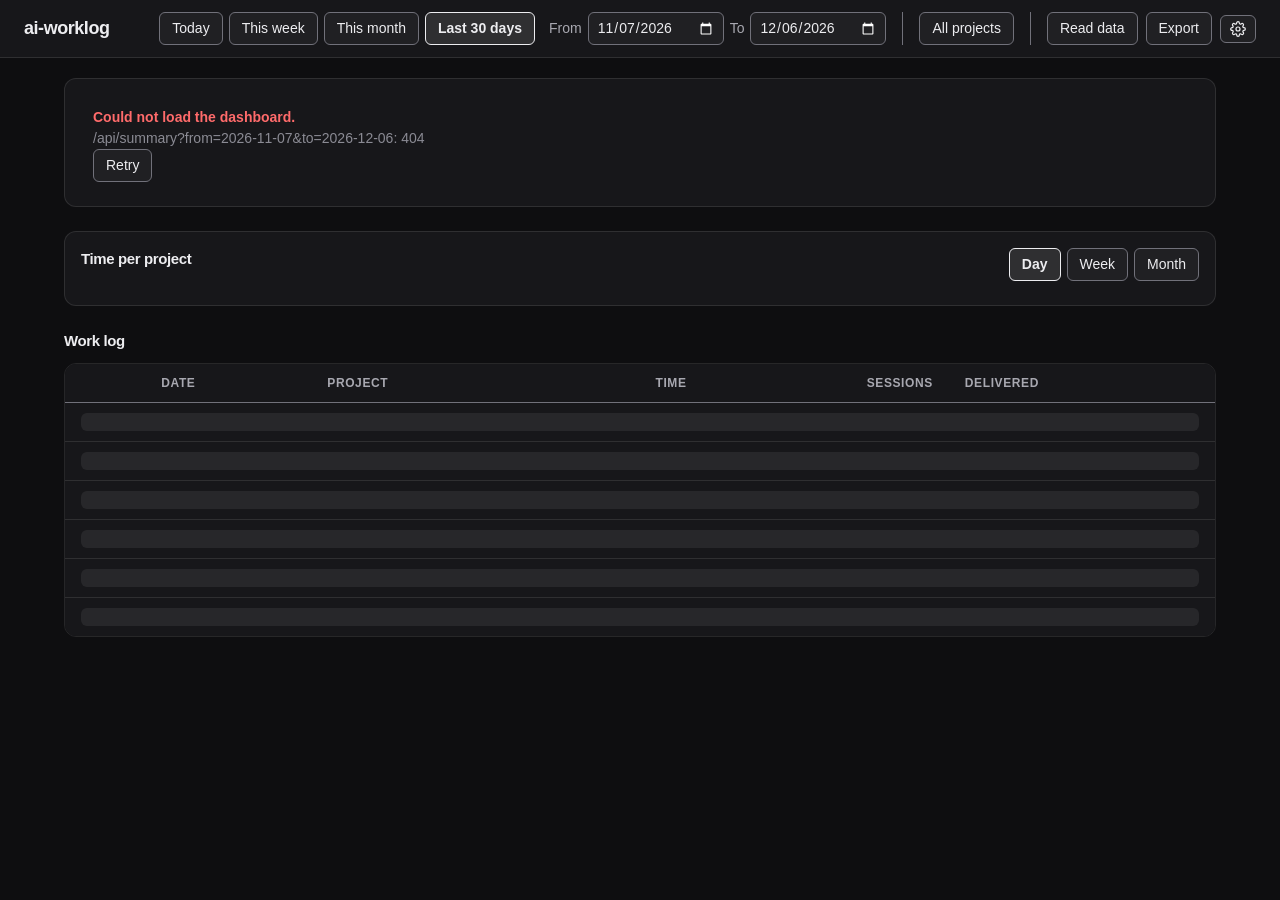
==== commit b18a3ca9: "style(ui): polish pass — dark color-scheme, mono checkboxes, svg gear" ====
--- a/public/index.html
+++ b/public/index.html
@@ -31,14 +31,18 @@
     <div class="hdr-group hdr-scope" role="group" aria-label="Project filter">
       <details class="project-filter" id="project-filter">
         <summary aria-expanded="false">All projects</summary>
-        <div class="project-options" id="project-options"></div>
+        <div class="project-options" id="project-options">
+          <input type="search" id="project-search" name="project-search" placeholder="Filter projects…" aria-label="Filter projects" autocomplete="off">
+          <div id="project-checkboxes"></div>
+          <p id="project-search-empty" class="muted" hidden>No project matches.</p>
+        </div>
       </details>
     </div>
 
     <div class="hdr-group hdr-actions" role="group" aria-label="Actions">
       <button type="button" id="refresh-btn" title="Re-read the latest Claude Code / opencode session data">Read data</button>
       <button type="button" id="export-btn" title="Export to timester">Export</button>
-      <a href="/settings" id="settings-btn" class="icon-btn" aria-label="Project mappings" title="Project mappings"><span aria-hidden="true">&#9881;</span></a>
+      <a href="/settings" id="settings-btn" class="icon-btn" aria-label="Project mappings" title="Project mappings"><svg aria-hidden="true" width="16" height="16" viewBox="0 0 24 24" fill="none" stroke="currentColor" stroke-width="1.8" stroke-linecap="round" stroke-linejoin="round"><circle cx="12" cy="12" r="3"/><path d="M19.4 15a1.65 1.65 0 0 0 .33 1.82l.06.06a2 2 0 0 1 0 2.83 2 2 0 0 1-2.83 0l-.06-.06a1.65 1.65 0 0 0-1.82-.33 1.65 1.65 0 0 0-1 1.51V21a2 2 0 0 1-2 2 2 2 0 0 1-2-2v-.09A1.65 1.65 0 0 0 9 19.4a1.65 1.65 0 0 0-1.82.33l-.06.06a2 2 0 0 1-2.83 0 2 2 0 0 1 0-2.83l.06-.06a1.65 1.65 0 0 0 .33-1.82 1.65 1.65 0 0 0-1.51-1H3a2 2 0 0 1-2-2 2 2 0 0 1 2-2h.09A1.65 1.65 0 0 0 4.6 9a1.65 1.65 0 0 0-.33-1.82l-.06-.06a2 2 0 0 1 0-2.83 2 2 0 0 1 2.83 0l.06.06a1.65 1.65 0 0 0 1.82.33H9a1.65 1.65 0 0 0 1-1.51V3a2 2 0 0 1 2-2 2 2 0 0 1 2 2v.09a1.65 1.65 0 0 0 1 1.51 1.65 1.65 0 0 0 1.82-.33l.06-.06a2 2 0 0 1 2.83 0 2 2 0 0 1 0 2.83l-.06.06a1.65 1.65 0 0 0-.33 1.82V9a1.65 1.65 0 0 0 1.51 1H21a2 2 0 0 1 2 2 2 2 0 0 1-2 2h-.09a1.65 1.65 0 0 0-1.51 1z"/></svg></a>
     </div>
   </div>
 </header>
--- a/public/style.css
+++ b/public/style.css
@@ -2,6 +2,7 @@
    Ratios in comments are contrast against --bg / --panel / --raised,
    measured 2026-08-22. Rationale: _plans/01-ui-foundation.md. */
 :root {
+  color-scheme: dark;                    /* native controls (date picker, checkbox) render dark */
   --bg: #0e0e10;
   --panel: #17171a;
   --panel-hover: #1e1e22;
@@ -36,7 +37,10 @@
   font: 14px/1.5 'Helvetica Neue', Helvetica, Arial, sans-serif;
   background: var(--bg);
   color: var(--text);
-}
+  -webkit-font-smoothing: antialiased;
+}
+/* Checkboxes are UI chrome, not data: keep them monochrome. */
+input[type="checkbox"] { accent-color: var(--selected-line); }
 /* Utility: available to screen readers, removed from the visual layout. */
 .visually-hidden {
   position: absolute; width: 1px; height: 1px; margin: -1px;
@@ -116,6 +120,15 @@
   padding: 10px; max-height: 320px; overflow-y: auto; min-width: 240px;
 }
 .project-options label { display: flex; gap: 8px; padding: 3px 4px; color: var(--text); }
+.project-options label.is-hidden { display: none; }
+/* Quick filter for the dropdown; sticky so it stays reachable in a long list. */
+#project-search {
+  position: sticky; top: -10px; z-index: 1;
+  width: 100%; margin-bottom: 6px; font: inherit; color: var(--text);
+  background: var(--raised); border: 1px solid var(--line-control);
+  border-radius: var(--radius); padding: 5px 8px;
+}
+#project-search-empty { margin: 4px 4px 0; font-size: 12px; }
 
 /* One dominant figure. The hours are the sentence that explains it, not
    three co-equal cards competing with it. */
@@ -255,6 +268,14 @@
 .mapping-panel {
   margin-top: 14px; background: var(--panel); border: 1px solid var(--line);
   border-radius: var(--radius-lg); padding: 10px 20px 16px;
+}
+.mapping-row:not(.mapping-head):hover { background: rgba(255, 255, 255, 0.02); }
+/* The column head follows the list down the page. */
+.mapping-row.mapping-head {
+  position: sticky; top: 0; z-index: 2;
+  background: var(--panel);
+  margin: 0 -20px; padding: 10px 20px 6px;
+  border-bottom: 1px solid var(--line-control);
 }
 .mapping-row {
   display: grid; grid-template-columns: 1fr 170px 130px 56px 120px; gap: 8px;
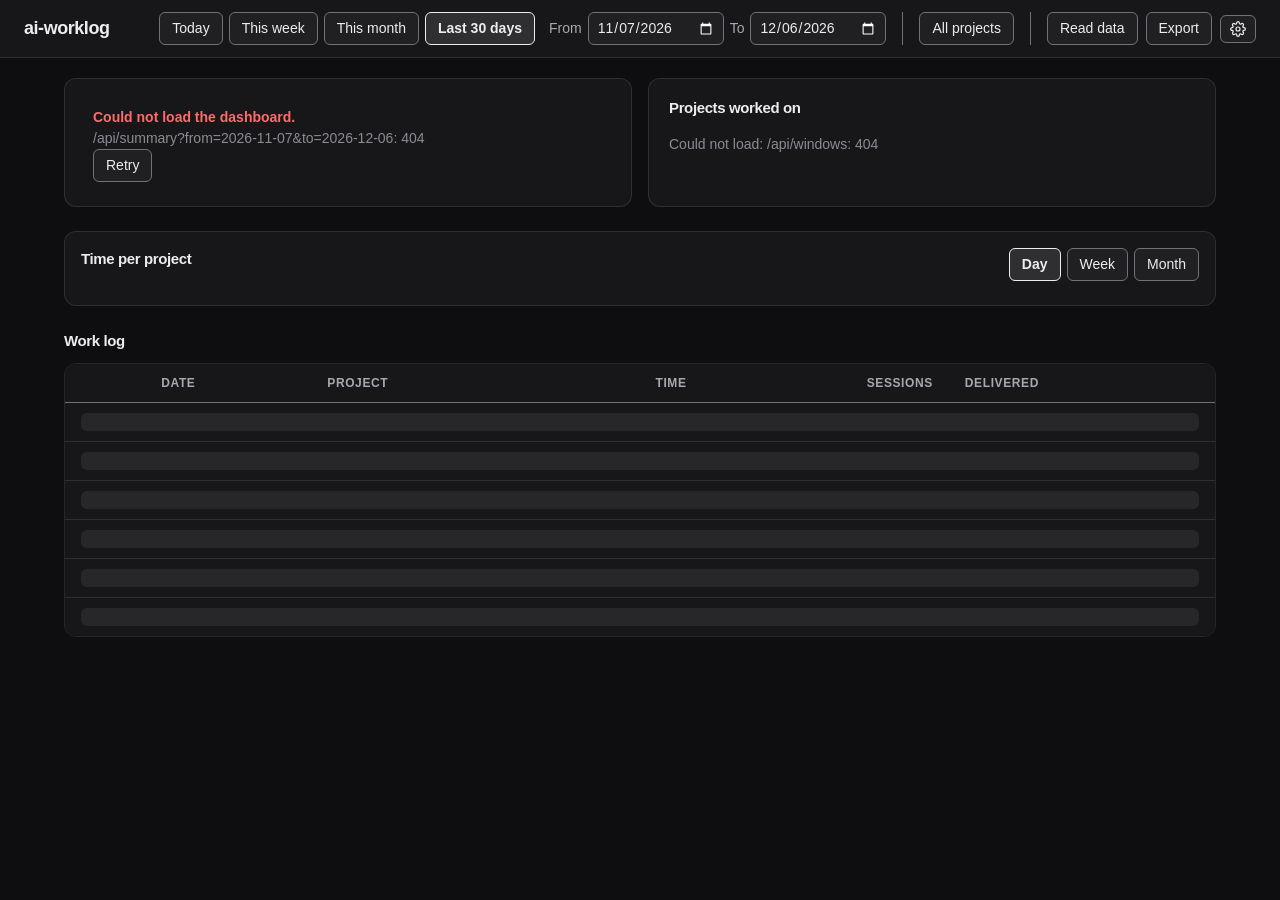
==== commit 30b4bb99: "feat(ui): overview row with projects panel [08-projects-windows-panel step 2] Co-Authored-By: Claude" ====
--- a/public/index.html
+++ b/public/index.html
@@ -51,7 +51,14 @@
 <p id="sr-status" class="visually-hidden" role="status" aria-live="polite" aria-atomic="true"></p>
 
 <main id="main">
-  <section class="hero" id="hero"></section>
+  <div class="overview">
+    <section class="hero" id="hero"></section>
+    <!-- Fixed windows ending today; ignores the range and project filter above. -->
+    <section class="windows" aria-labelledby="windows-title">
+      <h2 id="windows-title">Projects worked on</h2>
+      <div id="windows-list"></div>
+    </section>
+  </div>
 
   <section class="chart-section">
     <div class="chart-head">
--- a/public/style.css
+++ b/public/style.css
@@ -156,6 +156,59 @@
 }
 .hero-range { color: var(--text-muted); }
 .hero-top { margin-top: 10px; color: var(--text-muted); font-size: 13px; }
+
+/* Leverage and the fixed-window overview share a row at equal height; they stack
+   below 900px. An opened window list scrolls inside a fixed height, so a 120-project
+   list cannot stretch both cards down the page. */
+.overview {
+  display: grid; grid-template-columns: minmax(0, 1fr) minmax(0, 1fr);
+  gap: 16px; margin-bottom: 24px;
+}
+.overview .hero { margin-bottom: 0; }
+.overview:has(.window[open]) .hero { align-self: start; } /* don't stretch into a tall empty card */
+.windows {
+  background: var(--panel); border: 1px solid var(--line);
+  border-radius: var(--radius-lg); padding: 18px 20px 10px;
+}
+.windows h2 { margin-bottom: 6px; }
+.window-head, .window > summary {
+  display: grid; grid-template-columns: 7.5em 3.5ch 6.5em minmax(0, 1fr) 1em;
+  gap: 10px; align-items: baseline;
+}
+.window-head {
+  padding: 0 6px 4px; color: var(--text-muted); font-size: 11px;
+  text-transform: uppercase; letter-spacing: .08em;
+}
+.window > summary {
+  list-style: none; cursor: pointer; padding: 7px 6px;
+  border-top: 1px solid var(--line); border-radius: var(--radius);
+}
+.window > summary::-webkit-details-marker { display: none; }
+.window > summary:hover { background: var(--panel-hover); }
+/* Open state is the chevron plus weight, never colour alone. */
+.window > summary::after { content: '▸'; color: var(--text-secondary); }
+.window[open] > summary::after { content: '▾'; }
+.window[open] .window-label { font-weight: 600; }
+.window-count, .window-hours {
+  font-family: var(--font-mono); font-variant-numeric: tabular-nums; text-align: right;
+}
+.window-top { color: var(--text-muted); overflow: hidden; text-overflow: ellipsis; white-space: nowrap; }
+.window-range { margin: 2px 6px 6px; font-size: 12px; }
+.window-projects {
+  list-style: none; margin: 0 0 10px; padding: 0 6px; font-size: 13px;
+  max-height: 14rem; overflow-y: auto;
+}
+.window-projects:focus-visible { outline: 2px solid var(--focus); outline-offset: 2px; }
+.window-projects li {
+  display: flex; justify-content: space-between; gap: 12px; padding: 3px 0;
+  border-top: 1px solid var(--line);
+}
+@media (max-width: 640px) {
+  /* No room for the names beside the figures: they drop to a second line. */
+  .window-head, .window > summary { grid-template-columns: minmax(0, 1fr) 3.5ch 6.5em 1em; }
+  .window-head .window-top { display: none; }
+  .window > summary .window-top { grid-column: 1 / -1; grid-row: 2; white-space: normal; }
+}
 
 .chart-section {
   background: var(--panel); border: 1px solid var(--line);
@@ -334,6 +387,7 @@
   /* Vertical rules read as noise once the groups wrap onto separate lines. */
   .hdr-group + .hdr-group { padding-left: 0; margin-left: 0; border-left: 0; }
   .hero { padding: 20px; }
+  .overview { grid-template-columns: minmax(0, 1fr); }
 }
 
 @media (max-width: 640px) {
@@ -426,4 +480,24 @@
 .cross-filter button { padding: 3px 10px; font-size: 12px; }
 #chart svg .seg { cursor: pointer; }
 
-.mapping-more { display: block; margin: 12px auto; font-size: 12px; }
+/* ---------- settings page tabs ---------- */
+.tabs {
+  display: flex; gap: 4px; margin: 16px 0 0;
+  border-bottom: 1px solid var(--line);
+}
+.tabs [role="tab"] {
+  background: none; color: var(--text-secondary); font-weight: 500;
+  border: 1px solid transparent; border-bottom: 0;
+  border-radius: var(--radius) var(--radius) 0 0;
+  padding: 8px 14px; margin-bottom: -1px;
+  position: relative; top: 1px;
+}
+.tabs [role="tab"]:hover { color: var(--text); background: var(--panel-hover); }
+/* Selected = weight + the panel's own surface, not hue (WCAG 1.4.1). */
+.tabs [role="tab"][aria-selected="true"] {
+  color: var(--text); font-weight: 600;
+  background: var(--panel); border-color: var(--line-control);
+}
+.tab-panel { margin-top: 0; }
+.tab-panel .hint { margin: 14px 0 0; }
+.tab-panel .mapping-controls { margin-top: 14px; }
